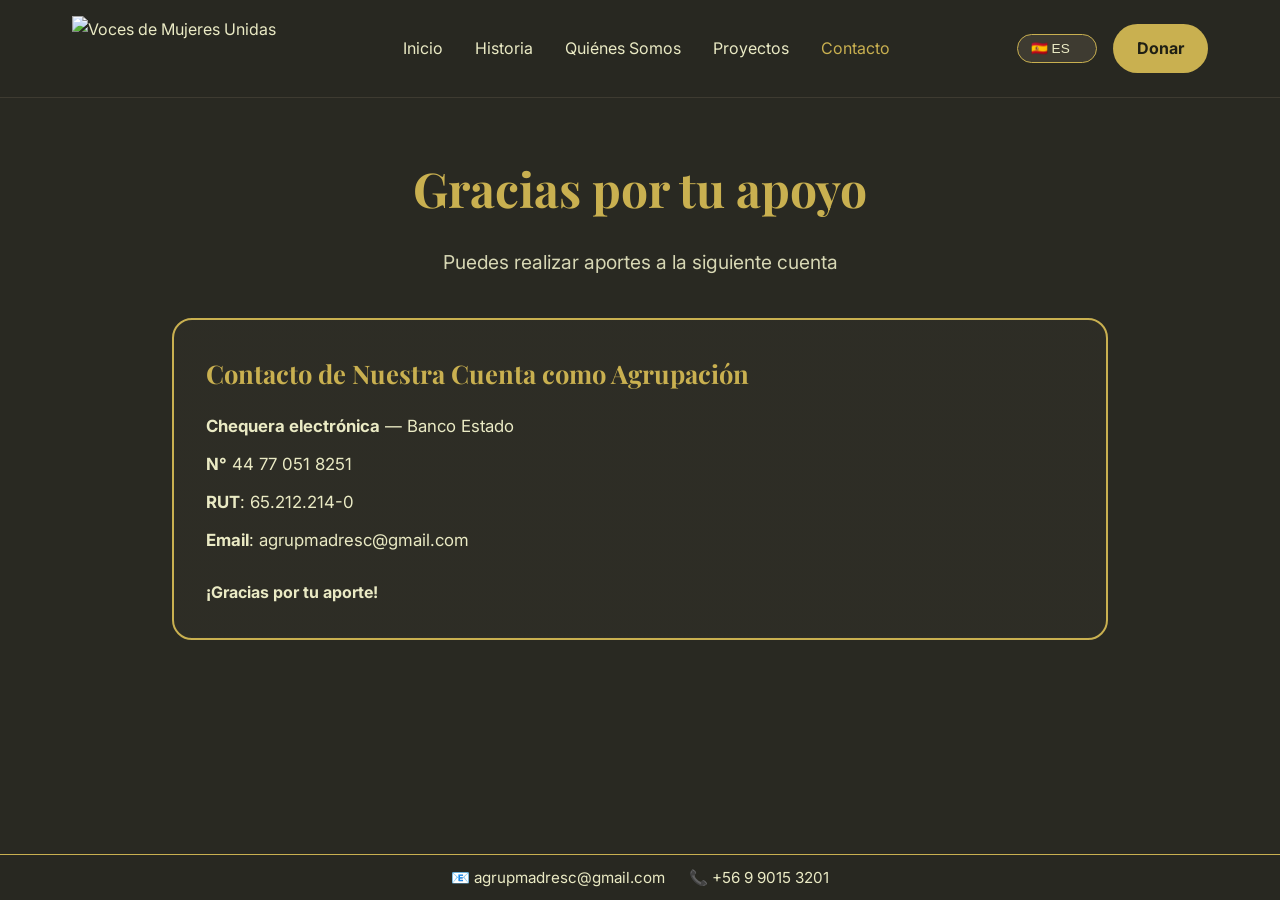
==== contacto.html @ d62553f4 "Add files via upload" ====
<!DOCTYPE html>
<html lang="es">
<head>
    <meta charset="UTF-8">
    <meta name="viewport" content="width=device-width, initial-scale=1.0">
    <title>Contacto - Voces de Mujeres Unidas</title>
    
    <!-- Favicon -->
    <link rel="icon" type="image/jpeg" href="images/logo1.jpeg">
    
    <!-- Google Fonts -->
    <link href="https://fonts.googleapis.com/css2?family=Playfair+Display:wght@400;600;700&family=Inter:wght@300;400;500;600;700&display=swap" rel="stylesheet">
    
    <style>
        :root {
            --primary-dark: #292922;
            --secondary-medium: #3E3B31;
            --accent-gold: #C9B050;
            --neutral-light: #EAEAC4;
            --neutral-dark: #1F1F14;
            --text-primary: #EAEAC4;
            --font-heading: 'Playfair Display', serif;
            --font-body: 'Inter', system-ui, -apple-system, Segoe UI, Roboto, 'Helvetica Neue', Arial, sans-serif;
        }

        * {
            margin: 0;
            padding: 0;
            box-sizing: border-box;
        }

        html {
            scroll-behavior: smooth;
            -webkit-font-smoothing: antialiased;
            -moz-osx-font-smoothing: grayscale;
            text-rendering: optimizeLegibility;
            font-kerning: normal;
        }

        body {
            font-family: var(--font-body);
            line-height: 1.7;
            color: var(--text-primary);
            background-color: var(--primary-dark);
            margin: 0;
            padding: 0;
        }

        /* ===== HEADER ===== */
        .header {
            position: fixed;
            top: 0;
            left: 0;
            width: 100%;
            background: rgba(41, 41, 34, 0.95);
            backdrop-filter: blur(10px);
            z-index: 1000;
            padding: 1rem 0;
            border-bottom: 1px solid var(--secondary-medium);
        }

        .header-container {
            max-width: 1200px;
            margin: 0 auto;
            display: flex;
            justify-content: space-between;
            align-items: center;
            padding: 0 2rem;
        }

        .header-actions {
            display: flex;
            align-items: center;
            gap: 1rem;
        }

        .logo {
            height: 65px;
            width: auto;
            cursor: pointer;
            transition: transform 0.3s ease;
        }

        .logo:hover {
            transform: scale(1.05);
        }

        .hamburger {
            display: none;
            background: var(--secondary-medium);
            color: var(--neutral-light);
            border: 1px solid var(--accent-gold);
            border-radius: 8px;
            width: 44px;
            height: 36px;
            font-size: 20px;
            line-height: 1;
            cursor: pointer;
            transition: all 0.3s ease;
        }

        .hamburger:hover { background: var(--accent-gold); color: var(--neutral-dark); }

        .nav-menu { display: flex; list-style: none; gap: 2rem; }
        .nav-link { color: var(--neutral-light); text-decoration: none; transition: color 0.3s ease; }
        .nav-link:hover { color: var(--accent-gold); }

        .language-dropdown {
            background: var(--secondary-medium);
            color: var(--neutral-light);
            border: 1px solid var(--accent-gold);
            border-radius: 15px;
            padding: 0.4rem 0.8rem;
            font-size: 0.85rem;
            font-weight: 500;
            cursor: pointer;
            transition: all 0.3s ease;
            appearance: none;
            min-width: 80px;
        }
        .language-dropdown:hover { background: var(--accent-gold); color: var(--neutral-dark); }

        .btn-donate {
            background: var(--accent-gold);
            color: var(--neutral-dark);
            padding: 0.7rem 1.5rem;
            border: none;
            border-radius: 25px;
            font-weight: 700;
            cursor: pointer;
            transition: all 0.3s ease;
            text-decoration: none;
            display: inline-block;
        }
        .btn-donate:hover { background: #B8A045; color: var(--neutral-dark); transform: translateY(-2px); }

        /* ===== MAIN ===== */
        .main-content { margin-top: 100px; padding: 3rem 0; }
        .container { max-width: 1000px; margin: 0 auto; padding: 0 2rem; }

        .page-title {
            font-family: var(--font-heading);
            font-size: 3rem;
            text-align: center;
            margin-bottom: 1rem;
            color: var(--accent-gold);
        }

        .page-subtitle { text-align: center; font-size: 1.2rem; margin-bottom: 2.5rem; opacity: 0.9; }

        .contact-card {
            background: var(--secondary-medium);
            border: 2px solid var(--accent-gold);
            border-radius: 20px;
            padding: 2rem;
            background-image: linear-gradient(rgba(41,41,34,0.78), rgba(41,41,34,0.78)), url('images/Ni%C3%B1o%20Pelota.jpg');
            background-size: cover;
            background-position: center;
            background-repeat: no-repeat;
            overflow: hidden;
        }

        .contact-card h2 { font-family: var(--font-heading); color: var(--accent-gold); margin-bottom: 1rem; font-size: 1.6rem; }

        .account-list { list-style: none; margin: 1rem 0 1.5rem 0; }
        .account-list li { margin-bottom: 0.6rem; font-size: 1.05rem; }
        .account-list a { color: var(--neutral-light); text-decoration: none; }
        .account-list a:hover { color: var(--accent-gold); text-decoration: underline; }

        .thanks { margin-top: 0.5rem; font-weight: 700; color: var(--neutral-light); }

        /* ===== CONTACT BAR ===== */
        .contact-bar {
            position: fixed;
            bottom: 0;
            left: 0;
            right: 0;
            background: rgba(41, 41, 34, 0.98);
            border-top: 1px solid var(--accent-gold);
            padding: 0.6rem 1rem;
            z-index: 2000;
            display: flex;
            align-items: center;
            justify-content: center;
            gap: 1.5rem;
            font-size: 0.95rem;
        }
        .contact-bar a { color: var(--neutral-light); text-decoration: none; }
        .contact-bar a:hover { color: var(--accent-gold); text-decoration: underline; }
        @media (max-width: 480px) { .contact-bar { flex-direction: column; gap: 0.25rem; padding: 0.5rem 0.75rem; } }

        /* ===== RESPONSIVE ===== */
        @media (max-width: 768px) {
            .header-container { padding: 0 .75rem; gap: .5rem; justify-content: space-between; }
            .logo { margin-left: 6px; height: 58px; }
            .hamburger { display: inline-flex; align-items: center; justify-content: center; width: 38px; height: 32px; font-size: 18px; }
            .nav-menu { display: none; position: absolute; top: 64px; left: 0; width: 100%; background: rgba(41,41,34,.98); border-bottom: 1px solid var(--secondary-medium); padding: .5rem .75rem; flex-direction: column; gap: .25rem; z-index: 999; }
            .nav-menu.open { display: flex; }
            .header-container > nav { order: 1; }
            .header-container > .logo { order: 2; }
            .header-container > .header-actions { order: 3; margin-left: auto; }
            .page-title { font-size: 2.4rem; }
        }
    </style>
</head>

<body>
    <!-- ===== HEADER ===== -->
    <header class="header">
        <div class="header-container">
            <img src="images/logo1.jpeg" alt="Voces de Mujeres Unidas" class="logo" onclick="window.location.href='index.html'">
            
            <nav>
                <button class="hamburger" id="hamburgerBtn" aria-label="Abrir menú">☰</button>
                <ul class="nav-menu" id="navMenu">
                    <li><a href="index.html" class="nav-link" id="nav-inicio">Inicio</a></li>
                    <li><a href="nuestra-historia.html" class="nav-link" id="nav-historia">Historia</a></li>
                    <li><a href="quienes_somos.html" class="nav-link" id="nav-quienes">Quiénes Somos</a></li>
                    <li><a href="proyectos.html" class="nav-link" id="nav-proyectos">Proyectos</a></li>
                    <li style="display: none;"><a href="transparencia.html" class="nav-link" id="nav-transparencia">Transparencia</a></li>
                    <li><a href="contacto.html" class="nav-link" id="nav-contacto" style="color: var(--accent-gold);">Contacto</a></li>
                </ul>
            </nav>
            
            <div class="header-actions">
                <div class="language-selector">
                    <select id="languageSelect" class="language-dropdown">
                        <option value="es" selected>🇪🇸 ES</option>
                        <option value="en">🇺🇸 EN</option>
                        <option value="de">🇩🇪 DE</option>
                    </select>
                </div>
                <a href="#donar" class="btn-donate" id="btn-donar-header" onclick="event.preventDefault(); window.open('https://www.paypal.com/donate/?hosted_button_id=QHFGQRJQQG8YU','_blank','noopener');">Donar</a>
            </div>
        </div>
    </header>

    <!-- ===== MAIN ===== -->
    <main class="main-content">
        <div class="container">
            <h1 class="page-title" id="page-title">Gracias por tu apoyo</h1>
            <p class="page-subtitle" id="page-subtitle">Puedes realizar aportes a la siguiente cuenta</p>

            <div class="contact-card">
                <h2 id="account-title">Contacto de Nuestra Cuenta como Agrupación</h2>
                <ul class="account-list">
                    <li><strong>Chequera electrónica</strong> — Banco Estado</li>
                    <li><strong>N°</strong> 44 77 051 8251</li>
                    <li><strong>RUT</strong>: 65.212.214-0</li>
                    <li><strong>Email</strong>: <a href="mailto:agrupmadresc@gmail.com">agrupmadresc@gmail.com</a></li>
                </ul>
                <p class="thanks" id="thanks-text">¡Gracias por tu aporte!</p>
            </div>
        </div>
    </main>

    <div class="contact-bar">
        <a href="mailto:agrupmadresc@gmail.com">📧 agrupmadresc@gmail.com</a>
        <a href="tel:+56990153201">📞 +56 9 9015 3201</a>
    </div>

    <script>
        // Menú hamburguesa
        (function() {
            const hamburgerBtn = document.getElementById('hamburgerBtn');
            const navMenu = document.getElementById('navMenu');
            if (hamburgerBtn && navMenu) {
                hamburgerBtn.addEventListener('click', () => {
                    navMenu.classList.toggle('open');
                    hamburgerBtn.textContent = navMenu.classList.contains('open') ? '✕' : '☰';
                });
                document.querySelectorAll('.nav-link').forEach(link => {
                    link.addEventListener('click', () => {
                        navMenu.classList.remove('open');
                        hamburgerBtn.textContent = '☰';
                    });
                });
            }
        })();

        // Traducciones mínimas (nav + textos de la página)
        (function() {
            const translations = {
                es: {
                    inicio: 'Inicio', historia: 'Historia', quienesSomos: 'Quiénes Somos', proyectos: 'Proyectos', transparencia: 'Transparencia', contacto: 'Contacto', donar: 'Donar',
                    pageTitle: 'Gracias por tu apoyo', pageSubtitle: 'Puedes realizar aportes a la siguiente cuenta', accountTitle: 'Contacto de Nuestra Cuenta como Agrupación', thanksText: '¡Gracias por tu aporte!'
                },
                en: {
                    inicio: 'Home', historia: 'History', quienesSomos: 'About Us', proyectos: 'Projects', transparencia: 'Transparency', contacto: 'Contact', donar: 'Donate',
                    pageTitle: 'Thank you for your support', pageSubtitle: 'You can make contributions to this account', accountTitle: 'Our Association Account Contact', thanksText: 'Thank you for your contribution!'
                },
                de: {
                    inicio: 'Startseite', historia: 'Geschichte', quienesSomos: 'Wer wir sind', proyectos: 'Projekte', transparencia: 'Transparenz', contacto: 'Kontakt', donar: 'Spenden',
                    pageTitle: 'Danke für Ihre Unterstützung', pageSubtitle: 'Sie können auf folgendes Konto spenden', accountTitle: 'Kontaktdaten unseres Vereinskontos', thanksText: 'Vielen Dank für Ihre Spende!'
                }
            };

            function changeLanguage(lang) {
                const t = translations[lang] || translations.es;
                const map = {
                    'nav-inicio': 'inicio', 'nav-historia': 'historia', 'nav-quienes': 'quienesSomos', 'nav-proyectos': 'proyectos', 'nav-transparencia': 'transparencia', 'nav-contacto': 'contacto', 'btn-donar-header': 'donar',
                    'page-title': 'pageTitle', 'page-subtitle': 'pageSubtitle', 'account-title': 'accountTitle', 'thanks-text': 'thanksText'
                };
                Object.keys(map).forEach(id => {
                    const el = document.getElementById(id);
                    if (!el) return;
                    const key = map[id];
                    el.textContent = t[key];
                });
                try { localStorage.setItem('selectedLanguage', lang); document.documentElement.lang = lang; } catch (e) {}
            }

            document.addEventListener('DOMContentLoaded', function() {
                const languageSelect = document.getElementById('languageSelect');
                if (!languageSelect) return;
                const saved = localStorage.getItem('selectedLanguage') || 'es';
                languageSelect.value = saved;
                if (saved !== 'es') changeLanguage(saved);
                languageSelect.addEventListener('change', function(e) { changeLanguage(e.target.value); });
                window.addEventListener('storage', function(e) { if (e.key === 'selectedLanguage') { const nl = e.newValue || 'es'; if (document.documentElement.lang !== nl) { languageSelect.value = nl; changeLanguage(nl); } } });
            });
        })();
    </script>
</body>
</html>
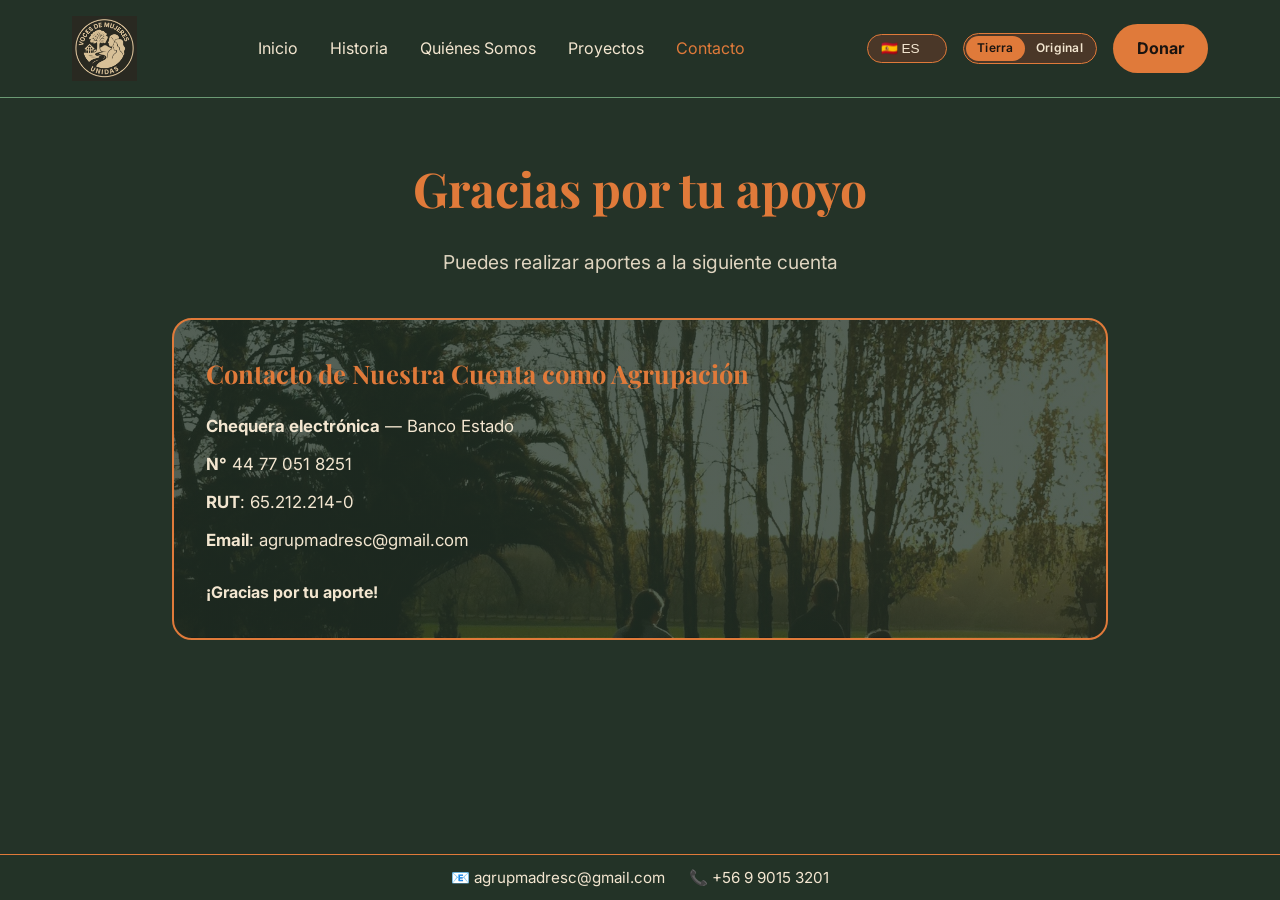
==== commit 7b93cf49: "Feat: paleta Tierra (verde, naranja y marrón) con vuelta a la original Se prueba una paleta de bosqu" ====
--- a/contacto.html
+++ b/contacto.html
@@ -1,6 +1,8 @@
 <!DOCTYPE html>
 <html lang="es">
 <head>
+    <script>(function(){try{var t=localStorage.getItem('vb-color-theme');document.documentElement.setAttribute('data-theme',(t==='original'?'original':'tierra'));}catch(e){document.documentElement.setAttribute('data-theme','tierra');}})();</script>
+
     <meta charset="UTF-8">
     <meta name="viewport" content="width=device-width, initial-scale=1.0">
     <title>Contacto - Voces de Mujeres Unidas</title>
@@ -52,7 +54,7 @@
             top: 0;
             left: 0;
             width: 100%;
-            background: rgba(41, 41, 34, 0.95);
+            background: rgba(var(--primary-rgb), 0.95);
             backdrop-filter: blur(10px);
             z-index: 1000;
             padding: 1rem 0;
@@ -132,7 +134,7 @@
             text-decoration: none;
             display: inline-block;
         }
-        .btn-donate:hover { background: #B8A045; color: var(--neutral-dark); transform: translateY(-2px); }
+        .btn-donate:hover { background: var(--accent-hover); color: var(--neutral-dark); transform: translateY(-2px); }
 
         /* ===== MAIN ===== */
         .main-content { margin-top: 100px; padding: 3rem 0; }
@@ -153,7 +155,7 @@
             border: 2px solid var(--accent-gold);
             border-radius: 20px;
             padding: 2rem;
-            background-image: linear-gradient(rgba(41,41,34,0.78), rgba(41,41,34,0.78)), url('images/Ni%C3%B1o%20Pelota.jpg');
+            background-image: linear-gradient(rgba(var(--primary-rgb), 0.78), rgba(var(--primary-rgb), 0.78)), url('images/Ni%C3%B1o%20Pelota.jpg');
             background-size: cover;
             background-position: center;
             background-repeat: no-repeat;
@@ -175,7 +177,7 @@
             bottom: 0;
             left: 0;
             right: 0;
-            background: rgba(41, 41, 34, 0.98);
+            background: rgba(var(--primary-rgb), 0.98);
             border-top: 1px solid var(--accent-gold);
             padding: 0.6rem 1rem;
             z-index: 2000;
@@ -194,7 +196,7 @@
             .header-container { padding: 0 .75rem; gap: .5rem; justify-content: space-between; }
             .logo { margin-left: 6px; height: 58px; }
             .hamburger { display: inline-flex; align-items: center; justify-content: center; width: 38px; height: 32px; font-size: 18px; }
-            .nav-menu { display: none; position: absolute; top: 64px; left: 0; width: 100%; background: rgba(41,41,34,.98); border-bottom: 1px solid var(--secondary-medium); padding: .5rem .75rem; flex-direction: column; gap: .25rem; z-index: 999; }
+            .nav-menu { display: none; position: absolute; top: 64px; left: 0; width: 100%; background: rgba(var(--primary-rgb), .98); border-bottom: 1px solid var(--secondary-medium); padding: .5rem .75rem; flex-direction: column; gap: .25rem; z-index: 999; }
             .nav-menu.open { display: flex; }
             .header-container > nav { order: 1; }
             .header-container > .logo { order: 2; }
@@ -202,6 +204,7 @@
             .page-title { font-size: 2.4rem; }
         }
     </style>
+    <link rel="stylesheet" href="css/theme.css">
 </head>
 
 <body>
@@ -230,6 +233,10 @@
                         <option value="de">🇩🇪 DE</option>
                     </select>
                 </div>
+                <div class="theme-switcher" role="group" aria-label="Paleta de colores">
+                    <button type="button" class="theme-switcher-btn" data-theme-value="tierra">Tierra</button>
+                    <button type="button" class="theme-switcher-btn" data-theme-value="original">Original</button>
+                </div>
                 <a href="#donar" class="btn-donate" id="btn-donar-header" onclick="event.preventDefault(); window.open('https://www.paypal.com/donate/?hosted_button_id=QHFGQRJQQG8YU','_blank','noopener');">Donar</a>
             </div>
         </div>
@@ -321,6 +328,7 @@
             });
         })();
     </script>
+    <script src="js/theme.js"></script>
 </body>
 </html>
 
--- a/css/theme.css
+++ b/css/theme.css
@@ -0,0 +1,91 @@
+/* Paletas de color — se puede volver atrás con el interruptor del encabezado.
+   Tierra (por defecto): verde bosque, naranja terracota, marrón tierra.
+   Original: oliva y oro actuales. */
+
+:root,
+:root[data-theme="tierra"] {
+    --primary-dark: #243328;
+    --primary-rgb: 36, 51, 40;
+    --secondary-medium: #4A3728;
+    --secondary-rgb: 74, 55, 40;
+    --accent-gold: #E07A3A;
+    --accent-rgb: 224, 122, 58;
+    --accent-hover: #C5662E;
+    --accent-green: #6B9A74;
+    --neutral-light: #F3E6D0;
+    --neutral-dark: #1A1410;
+    --neutral-dark-rgb: 26, 20, 16;
+    --text-primary: #F3E6D0;
+    --text-dark: #1A1410;
+}
+
+:root[data-theme="original"] {
+    --primary-dark: #292922;
+    --primary-rgb: 41, 41, 34;
+    --secondary-medium: #3E3B31;
+    --secondary-rgb: 62, 59, 49;
+    --accent-gold: #C9B050;
+    --accent-rgb: 201, 176, 80;
+    --accent-hover: #B8A045;
+    --accent-green: #C9B050;
+    --neutral-light: #EAEAC4;
+    --neutral-dark: #1F1F14;
+    --neutral-dark-rgb: 31, 31, 20;
+    --text-primary: #EAEAC4;
+    --text-dark: #1F1F14;
+}
+
+:root[data-theme="tierra"] .header {
+    border-bottom-color: var(--accent-green);
+}
+
+.theme-switcher {
+    display: inline-flex;
+    align-items: center;
+    background: var(--secondary-medium);
+    border: 1px solid var(--accent-gold);
+    border-radius: 20px;
+    padding: 2px;
+    gap: 0;
+    flex-shrink: 0;
+}
+
+.theme-switcher-btn {
+    appearance: none;
+    border: 0;
+    background: transparent;
+    color: var(--neutral-light);
+    font-family: var(--font-body);
+    font-size: 0.75rem;
+    font-weight: 600;
+    letter-spacing: 0.02em;
+    padding: 0.35rem 0.7rem;
+    border-radius: 16px;
+    cursor: pointer;
+    line-height: 1.2;
+    transition: background 0.2s ease, color 0.2s ease;
+}
+
+.theme-switcher-btn[aria-pressed="true"] {
+    background: var(--accent-gold);
+    color: var(--neutral-dark);
+}
+
+.theme-switcher-btn:focus-visible {
+    outline: 2px solid var(--accent-gold);
+    outline-offset: 2px;
+}
+
+@media (max-width: 900px) {
+    .theme-switcher-btn {
+        font-size: 0.7rem;
+        padding: 0.3rem 0.55rem;
+    }
+}
+
+@media (max-width: 640px) {
+    .theme-switcher-btn {
+        font-size: 0.65rem;
+        padding: 0.28rem 0.42rem;
+    }
+}
